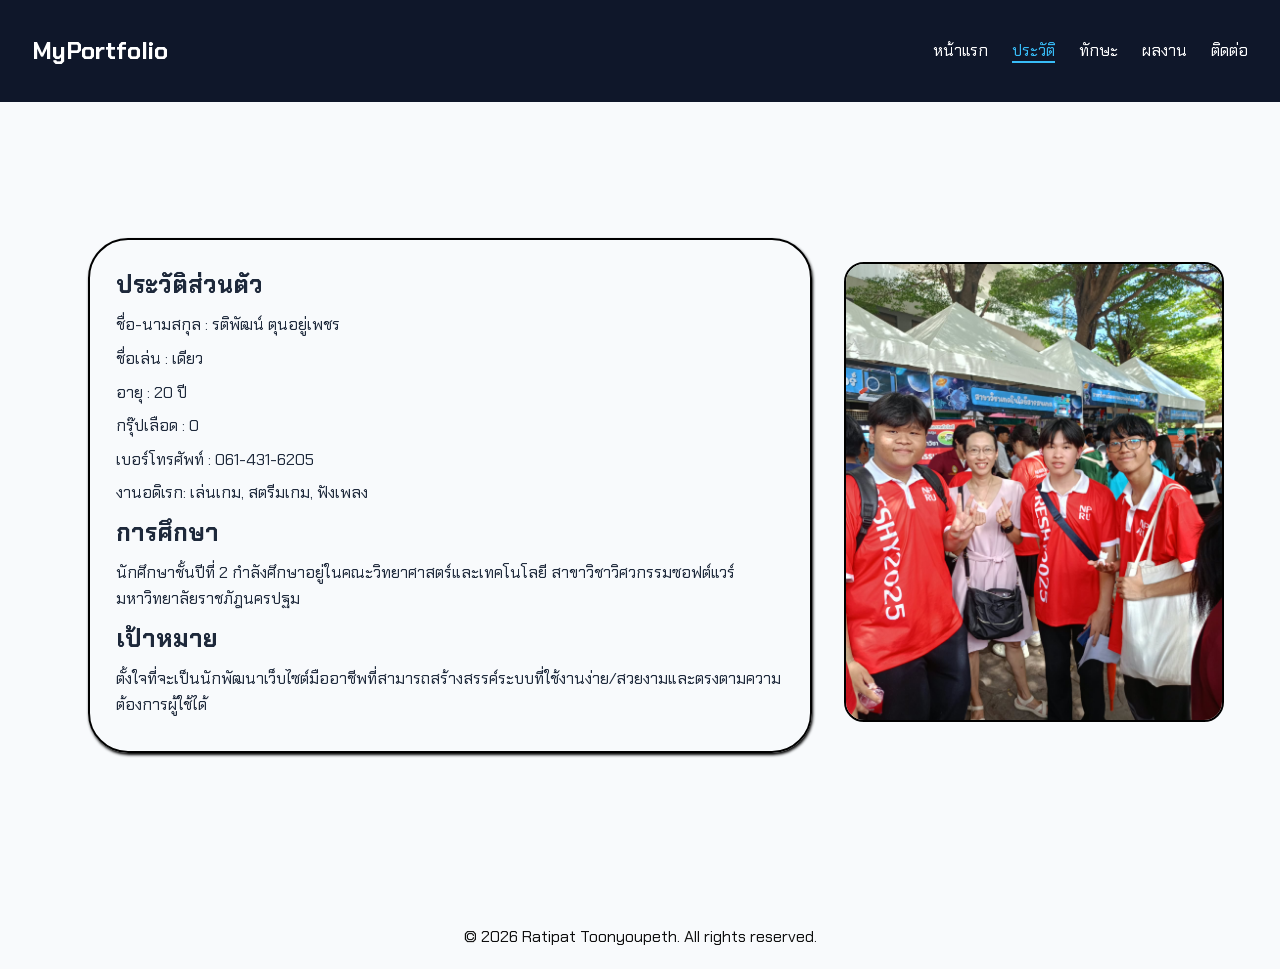
==== about.html @ 8d8bbfc5 "first commit" ====
<!DOCTYPE html>
<html lang="th">
<head>
  <meta charset="UTF-8">
  <meta name="viewport" content="width=device-width, initial-scale=1.0">
  <title>ประวัติส่วนตัว - Portfolio</title> <!-- title แตกต่างกัน[cite: 3] -->
<link rel="preconnect" href="https://fonts.googleapis.com">
<link rel="preconnect" href="https://fonts.gstatic.com" crossorigin>
<link href="https://fonts.googleapis.com/css2?family=Chakra+Petch:ital,wght@0,300;0,400;0,500;0,600;0,700;1,300;1,400;1,500;1,600;1,700&display=swap" rel="stylesheet">
  <link rel="stylesheet" href="css/style.css">
</head>
<body>

  <header>
    <div class="logo">MyPortfolio</div>
    <nav>
      <ul>
        <li><a href="index.html">หน้าแรก</a></li>
        <li><a href="about.html" class="active">ประวัติ</a></li> 
        <li><a href="skill.html">ทักษะ</a></li>
        <li><a href="projects.html">ผลงาน</a></li>
        <li><a href="contact.html">ติดต่อ</a></li>
      </ul>
    </nav>
  </header>

  <main class="container">
    <div class="about-section">
    <section class="about-info">
      <h1>ประวัติส่วนตัว</h1>
      <p>ชื่อ-นามสกุล : รติพัฒน์ ตุนอยู่เพชร</p>
      <p>ชื่อเล่น : เดียว</p>
      <p>อายุ : 20 ปี</p>
      <p>กรุ๊ปเลือด : 0</p>
      <p>เบอร์โทรศัพท์ : 061-431-6205</p>
      <p>งานอดิเรก: เล่นเกม, สตรีมเกม, ฟังเพลง</p>
      <h2>การศึกษา</h2>
      <p>นักศึกษาชั้นปีที่ 2 กำลังศึกษาอยู่ในคณะวิทยาศาสตร์และเทคโนโลยี สาขาวิชาวิศวกรรมซอฟต์แวร์ มหาวิทยาลัยราชภัฎนครปฐม</p>
      <h2>เป้าหมาย</h2>
      <p>ตั้งใจที่จะเป็นนักพัฒนาเว็บไซต์มืออาชีพที่สามารถสร้างสรรค์ระบบที่ใช้งานง่าย/สวยงามและตรงตามความต้องการผู้ใช้ได้</p>
    </section>
    <div>
      <img src="/images/pic1.jpg" alt="รูปไอ้อ้วง" class="about-img">
    </div>

    </div>

    <!-- <section>
      <h2>ทักษะความสามารถ (Skills)</h2>
      <h3>Technical Skills</h3>
      <ul> 
        <li>HTML5 & CSS3 (Flexbox / Grid / Responsive Design)</li>
        <li>Basic JavaScript</li>
        <li>Figma UI/UX Design</li>
        <li>Git & GitHub Version Control</li>
      </ul>

      <h3>Soft Skills</h3>
      <ul>
        <li>การทำงานเป็นทีม (Teamwork)</li>
        <li>การแก้ปัญหาเฉพาะหน้า (Problem Solving)</li>
      </ul>
    </section> -->
  </main>

  <footer>
    <p>&copy; 2026 Ratipat Toonyoupeth. All rights reserved.</p>
  </footer>

</body>
</html>
---- css/style.css ----
* {
  box-sizing: border-box;
  margin: 0;
  padding: 0;
}


body {
  background-color: #f8fafc;
  color: #1e293b;
  line-height: 1.6;
  font-family: "Chakra Petch" , cursive;
}

/* Header & Navbar */
header {
  display: flex;
  justify-content: space-between;
  align-items: center;
  background-color: #0f172a;
  padding: 2rem 2rem;
  color: white;
}

.logo {
  font-size: 1.5rem;
  font-weight: bold;
}

nav ul {
  display: flex;
  list-style: none;
  gap: 1.5rem;
}

nav a {
  color: white;
  text-decoration: none;
  transition: color 0.3s;
}

/* :hover และ Active Menu[cite: 2, 4] */
nav a:hover,
nav a.active {
  color: #38bdf8;
  border-bottom: 2px solid #38bdf8;
}

/* Main Container */
.container {
  max-height: 1200px;
  width: 100%;
  margin: 2rem auto;
  padding: 3rem 2rem;
}


/* ///////////////
     Hero-Section 
//////////////// */
.hero-section {
  display: flex;
  align-items: center;
  justify-content: center;
  gap: 2rem;
  padding: 4rem 2rem;
  max-width: 1100px;
  margin: 0 auto;
}

.hero-text {
  border: 1px solid white;
  border-radius: 1.6rem;
  box-shadow: 2px 2px 5px black;
  
  padding: 2rem;
}

.hero-text p {
  font-size: 15px;
}

.sub-hero h1{
  text-align: center;
  margin-bottom: 3rem;
}

.profile-img {
  width: 300px;
  height: 300px;
  border-radius: 50%;
  object-fit: cover;
  border: 2px solid black;

  object-position: 1px;
}

.btn {
  display: inline-block;
  padding: 0.6rem 1.2rem;
  background-color: #0284c7;
  color: white;
  text-decoration: none;
  border-radius: 6px;
  border: none;
  margin-top: 1rem;
  cursor: pointer;
}

.btn:hover {
  background-color: #0369a1; /* :hover[cite: 4] */
}

/* Hero-section(Card-grid) */
.card-grid {
  display: grid;
  grid-template-columns: repeat(3, 1fr);
  margin: 1.5rem;
}

.highlight-card {
  border: 1px solid white;
  border-radius: 1.2rem;
  box-shadow: 1px 2px 5px black;

  padding: 2rem 2rem;
  margin-inline: 2rem;

  text-align: center;
  margin-bottom: 2rem;
}

.highlight-card p{
 font-size: 15px;
}

 
/*////////////////
    About Zone 
////////////////*/

.about-section {
  display: flex;
  align-items: center;
  justify-content: center;
  margin: 1.5rem;
}


.about-info {
  border: 2px solid black;
  border-radius: 40px;
  margin: 2rem 2rem;
  padding: 1.6rem;
  
  box-shadow: 1px 2px 3px black;
}

.about-img {
  width: 380px;
  height: 460px;
  object-fit: cover;
  border-radius: 20px;
  border: 2px solid black;
}

.about-info h1 {
  padding-bottom: 0.5rem;
}

.about-info p {
 padding-bottom: 0.5rem;
}

.about-info h2 {
  padding-bottom: 0.5rem;
}

/* ///////////////////////
//////////SKILL/////////////
////////////////////////// */

.skill-grid {
  display: grid;
  grid-template-columns: repeat(2, 1fr);

}

.skill-info ul {

  list-style-type: none;
  font-size: 20px;
  padding: 2rem 2rem;
}

.skill-info {
    border: 2px solid black;
  border-radius: 40px;
  margin: 2rem 2rem;
  padding: 1.6rem;
  text-align: center;

}



/* ///////////////////////
Project Card-Section 
/////////////////////////////*/
.projects-grid {
  display: grid;
  grid-template-columns: repeat(3, 1fr);
  gap: 1.5rem;
  margin-top: 1.5rem;
}

.card {
  background: white;
  border-radius: 8px;
  padding: 1.2rem;
  box-shadow: 0 2px 8px rgba(0,0,0,0.1);
  display: flex;
  flex-direction: column;
}

.card img {
  width: 100%; 
  height: 180px;
  object-fit: cover;
  border-radius: 6px;
  margin-bottom: 1rem;
}

/* Contact Form */
.contact-wrapper {
  display: flex;
  align-items: center;
  justify-content: center;
  margin-top: 1.5rem;
}

.contact-info {
  border: 2px solid black;
  border-radius: 40px;
  margin: 2rem 2rem;
  padding: 1rem 5rem;
  text-align: center;
}

.contact-info h2{
  margin-bottom: 1rem;
}

.contact-info p {
  margin-bottom: 1rem;
}

.contact-img {
  width: 500px;
  height: 190px;
  object-fit: cover;
  border-radius: 20px;
  border: 2px solid black;
}

.contact-info p{
  font-size: 18px;
}



/* Footer */
footer {
  text-align: center;
  padding: 1.2rem;

  color: rgb(14, 14, 14);
  margin-top: 3rem;
}

/* Media Queries (Responsive)[cite: 4, 5, 6] */
@media (max-width: 768px) {
  header {
    flex-direction: column; /* เมนูแนวตั้งบนมือถือ */
    gap: 1rem;
  }

  .hero-section {
    flex-direction: column;
    text-align: center;
  }

  .projects-grid,
  .contact-wrapper,
  .card-grid,
  .skill-grid {
    grid-template-columns: 1fr; /* ปรับจาก 3 คอลัมน์เป็น 1 คอลัมน์[cite: 5, 6] */
  }
}
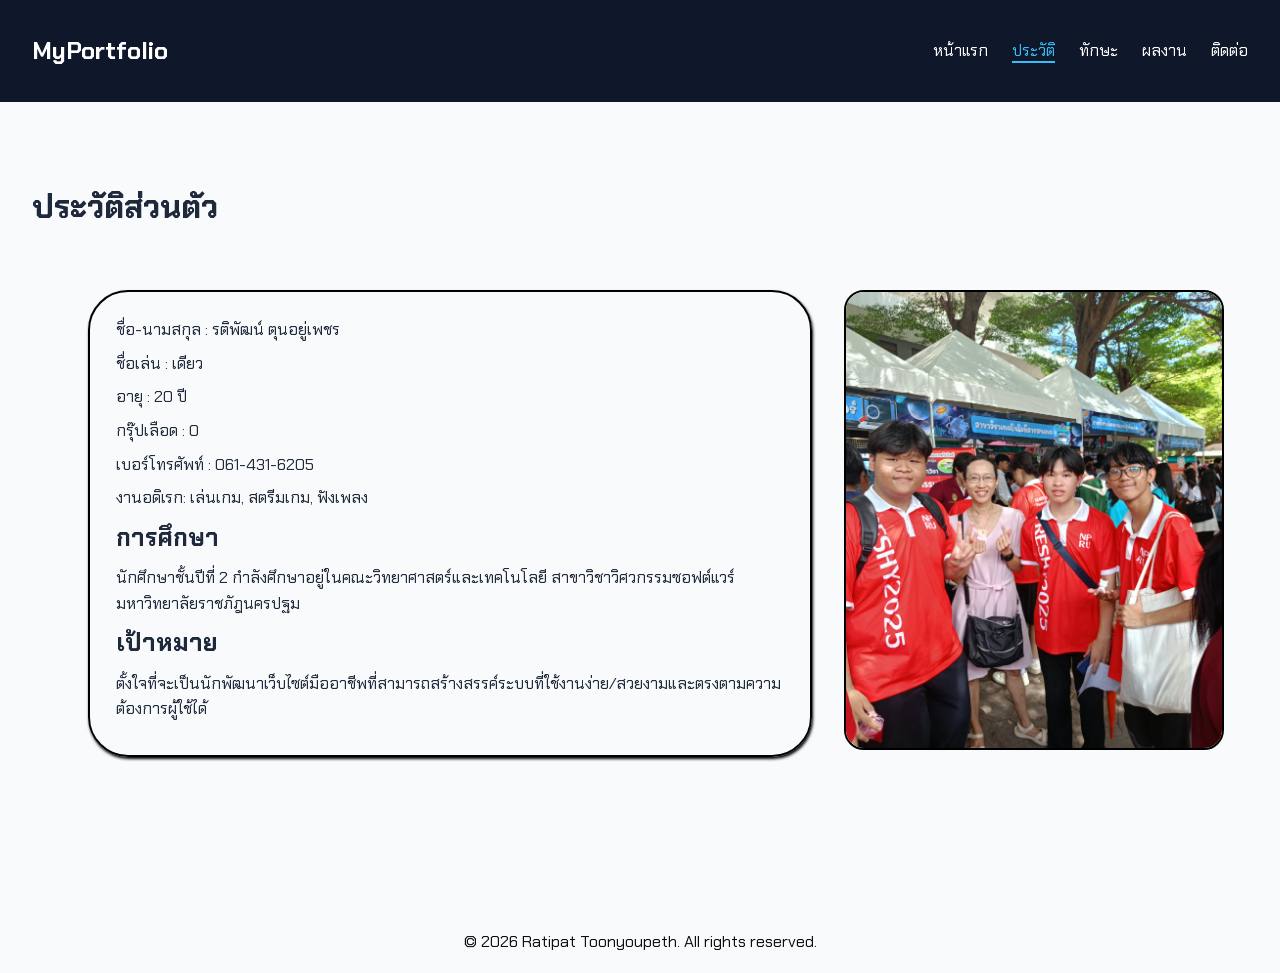
==== commit 0fa8d38a: "fix" ====
--- a/about.html
+++ b/about.html
@@ -3,7 +3,7 @@
 <head>
   <meta charset="UTF-8">
   <meta name="viewport" content="width=device-width, initial-scale=1.0">
-  <title>ประวัติส่วนตัว - Portfolio</title> <!-- title แตกต่างกัน[cite: 3] -->
+  <title>ประวัติส่วนตัว - Portfolio</title>
 <link rel="preconnect" href="https://fonts.googleapis.com">
 <link rel="preconnect" href="https://fonts.gstatic.com" crossorigin>
 <link href="https://fonts.googleapis.com/css2?family=Chakra+Petch:ital,wght@0,300;0,400;0,500;0,600;0,700;1,300;1,400;1,500;1,600;1,700&display=swap" rel="stylesheet">
@@ -25,9 +25,9 @@
   </header>
 
   <main class="container">
+    <h1>ประวัติส่วนตัว</h1>
     <div class="about-section">
     <section class="about-info">
-      <h1>ประวัติส่วนตัว</h1>
       <p>ชื่อ-นามสกุล : รติพัฒน์ ตุนอยู่เพชร</p>
       <p>ชื่อเล่น : เดียว</p>
       <p>อายุ : 20 ปี</p>
--- a/css/style.css
+++ b/css/style.css
@@ -4,12 +4,11 @@
   padding: 0;
 }
 
-
 body {
   background-color: #f8fafc;
   color: #1e293b;
   line-height: 1.6;
-  font-family: "Chakra Petch" , cursive;
+  font-family: "Chakra Petch", cursive;
 }
 
 /* Header & Navbar */
@@ -39,7 +38,7 @@
   transition: color 0.3s;
 }
 
-/* :hover และ Active Menu[cite: 2, 4] */
+/* :hover และ Active Menu */
 nav a:hover,
 nav a.active {
   color: #38bdf8;
@@ -48,12 +47,11 @@
 
 /* Main Container */
 .container {
-  max-height: 1200px;
+  max-height: 1100px;
   width: 100%;
   margin: 2rem auto;
   padding: 3rem 2rem;
 }
-
 
 /* ///////////////
      Hero-Section 
@@ -72,7 +70,7 @@
   border: 1px solid white;
   border-radius: 1.6rem;
   box-shadow: 2px 2px 5px black;
-  
+
   padding: 2rem;
 }
 
@@ -80,7 +78,7 @@
   font-size: 15px;
 }
 
-.sub-hero h1{
+.sub-hero h1 {
   text-align: center;
   margin-bottom: 3rem;
 }
@@ -92,7 +90,7 @@
   object-fit: cover;
   border: 2px solid black;
 
-  object-position: 1px;
+  object-position: 1px; /*ขยับรูปไปทางขวา 1 px */
 }
 
 .btn {
@@ -108,7 +106,7 @@
 }
 
 .btn:hover {
-  background-color: #0369a1; /* :hover[cite: 4] */
+  background-color: #0369a1; 
 }
 
 /* Hero-section(Card-grid) */
@@ -130,11 +128,10 @@
   margin-bottom: 2rem;
 }
 
-.highlight-card p{
- font-size: 15px;
-}
-
- 
+.highlight-card p {
+  font-size: 15px;
+}
+
 /*////////////////
     About Zone 
 ////////////////*/
@@ -146,13 +143,12 @@
   margin: 1.5rem;
 }
 
-
 .about-info {
   border: 2px solid black;
   border-radius: 40px;
   margin: 2rem 2rem;
   padding: 1.6rem;
-  
+
   box-shadow: 1px 2px 3px black;
 }
 
@@ -169,7 +165,7 @@
 }
 
 .about-info p {
- padding-bottom: 0.5rem;
+  padding-bottom: 0.5rem;
 }
 
 .about-info h2 {
@@ -183,26 +179,21 @@
 .skill-grid {
   display: grid;
   grid-template-columns: repeat(2, 1fr);
-
 }
 
 .skill-info ul {
-
   list-style-type: none;
   font-size: 20px;
   padding: 2rem 2rem;
 }
 
 .skill-info {
-    border: 2px solid black;
+  border: 2px solid black;
   border-radius: 40px;
   margin: 2rem 2rem;
   padding: 1.6rem;
   text-align: center;
-
-}
-
-
+}
 
 /* ///////////////////////
 Project Card-Section 
@@ -218,13 +209,11 @@
   background: white;
   border-radius: 8px;
   padding: 1.2rem;
-  box-shadow: 0 2px 8px rgba(0,0,0,0.1);
-  display: flex;
-  flex-direction: column;
+  box-shadow: 0 2px 8px rgba(0, 0, 0, 0.1);
 }
 
 .card img {
-  width: 100%; 
+  width: 100%;
   height: 180px;
   object-fit: cover;
   border-radius: 6px;
@@ -247,7 +236,7 @@
   text-align: center;
 }
 
-.contact-info h2{
+.contact-info h2 {
   margin-bottom: 1rem;
 }
 
@@ -263,11 +252,9 @@
   border: 2px solid black;
 }
 
-.contact-info p{
+.contact-info p {
   font-size: 18px;
 }
-
-
 
 /* Footer */
 footer {
@@ -278,10 +265,11 @@
   margin-top: 3rem;
 }
 
-/* Media Queries (Responsive)[cite: 4, 5, 6] */
+/* Media Queries (Responsive) */
 @media (max-width: 768px) {
   header {
-    flex-direction: column; /* เมนูแนวตั้งบนมือถือ */
+    flex-direction: column;
+    /*เมนูแนวตั้งบนมือถือ */
     gap: 1rem;
   }
 
@@ -294,6 +282,6 @@
   .contact-wrapper,
   .card-grid,
   .skill-grid {
-    grid-template-columns: 1fr; /* ปรับจาก 3 คอลัมน์เป็น 1 คอลัมน์[cite: 5, 6] */
+    grid-template-columns: 1fr; /* ปรับ selector คอลัมน์เป็น 1 คอลัมน์ */
   }
-}+}
